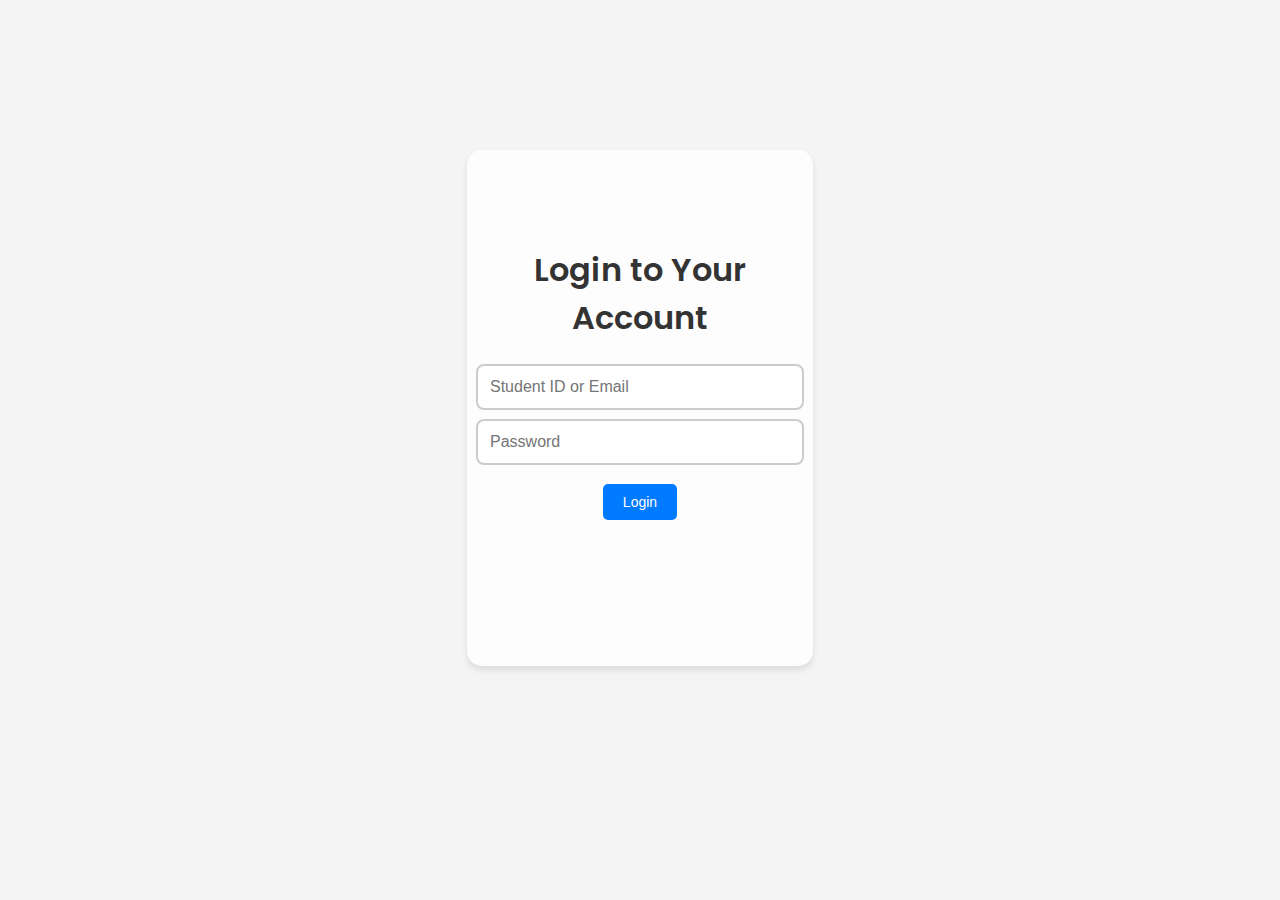
==== login.html @ 0c1db166 "commit" ====
<!DOCTYPE html>
<html lang="en">
<head>
  <meta charset="UTF-8">
  <meta name="viewport" content="width=device-width, initial-scale=1.0">
  <title>Login</title>
  <link rel="stylesheet" href="style.css">
</head>
<body>
  <div class="container">
    <h1>Login to Your Account</h1>
    <form id="loginForm">
        <div>
            <input type="text" id="studentID" placeholder="Student ID or Email" required>
        </div>
        <div>
            <input type="password" id="password" placeholder="Password" required>
        </div>
      <button type="submit">Login</button>
    </form>
    <p id="errorMessage" style="color: red;"></p>
  </div>
  <script src="script.js"></script>
</body>
</html>
---- style.css ----
@import url('https://fonts.googleapis.com/css2?family=Poppins:wght@300;400;500&family=Roboto:wght@300;400;500&display=swap');

/* Defining CSS variables for easy customization */
:root {
    --primary-color: #007BFF;
    --primary-color-hover: #0056b3;
    --background-color: #f4f4f4;
    --text-color: #333;
    --button-bg-color: #007BFF;
    --button-text-color: white;
    --button-hover-color: #0056b3;
    --candidate-bg-color: #fff;
    --candidate-border-color: #ddd;
  }
  
  /* General body and layout styles */
  body {
    font-family: "Poppins", serif;
    background-color: var(--background-color);
    color: var(--text-color);
    margin: 0;
    padding: 0;
  }
  
  .container {
    width: 27%;
    margin: auto;
    padding-top: 75px;
    padding-bottom: 130px;
    text-align: center;
    position: relative; /* Needed for profile button positioning */
    background-color:#ffffffc2;
    box-shadow: 0px 4px 6px rgba(0, 0, 0, 0.1);
    border-radius: 15px;
    margin-top: 150px;
  }

  .vote {
    width: 80%;
  margin: auto;
  padding: 20px;
  text-align: center;
  position: relative;
  }
  
  /* Profile button at the top right */
  .profile-btn {
    position: fixed;
    top: 10px;
    right: 20px;
    width: 90px;
    height: 40px;
    padding: 5px 10px;
    font-size: 18px;
    background-color: var(--primary-color);
    color: var(--button-text-color);
    border: none;
    cursor: pointer;
    border-radius: 5px;
    transition: background-color 0.3s ease;
  }
  
  .profile-btn:hover {
    background-color: var(--primary-color-hover);
  }
  
  /* Headings */
  h1, h2 {
    color: var(--text-color);
    font-weight: 550;
  }
  
  /* Category layout */
  #presidentCategory, #secretaryCategory, #treasurerCategory {
    margin: 20px 0;
  }
  
  #presidentCategory h2,
  #secretaryCategory h2,
  #treasurerCategory h2 {
    text-align: center;
  }
  
  /* Flexbox for horizontal layout with wrapping */
  #presidentCandidatesList,
  #secretaryCandidatesList,
  #treasurerCandidatesList {
    display: flex;
    justify-content: center;
    gap: 20px;
    flex-wrap: wrap;
    margin: 10px 0;
  }
  
  /* Candidate card styles */
  .candidate {
    background-color: var(--candidate-bg-color);
    border: 1px solid var(--candidate-border-color);
    padding: 20px;
    width: 200px;
    text-align: center;
    border-radius: 8px;
    transition: transform 0.3s ease, box-shadow 0.3s ease;
  }
  
  /* Candidate hover effects */
  .candidate:hover {
    transform: scale(1.05);
    box-shadow: 0px 4px 6px rgba(0, 0, 0, 0.1);
  }
  
  .candidate img {
    width: 100px;
    height: 100px;
    border-radius: 50%;
    object-fit: cover;
  }
  
  button {
    background-color: var(--button-bg-color);
    color: var(--button-text-color);
    border: none;
    cursor: pointer;
    padding: 10px 20px;
    margin-top: 10px;
    border-radius: 5px;
    font-size: 14px;
    transition: background-color 0.3s ease;
  }
  
  button:hover {
    background-color: var(--button-hover-color);
  }
  
  button:disabled {
    background-color: #ccc;
    cursor: not-allowed;
  }

  input {
    width: 300px;
      padding: 12px;
      border: 2px solid #ccc;
      border-radius: 8px;
      font-size: 16px;
      transition: border-color 0.3s ease, box-shadow 0.3s ease;
      margin-bottom: 9px;
  }
  
  /* Make sure the layout is responsive for smaller screens */
  @media (max-width: 768px) {
    .container {
      width: 70%;
      padding-top: 50px;
      padding-bottom: 100px;
    }

    .container button {
        width: 50%;
    }

    input {
        width: 270px;
    }
  
    /* Adjust candidate card sizes and layout for smaller devices */
    .candidate {
      width: 45%;
      margin-bottom: 20px;
    }
  
    button {
      width: 100%; /* Make buttons full-width on smaller screens */
    }
  
    /* Profile button adjustments */
    .profile-btn {
      font-size: 15px;
      padding: 5px;
      width: 75px;
    }
  }
  
  @media (max-width: 480px) {
    /* Further adjustments for very small screens */
    .candidate {
      width: 100%;
    }
  }
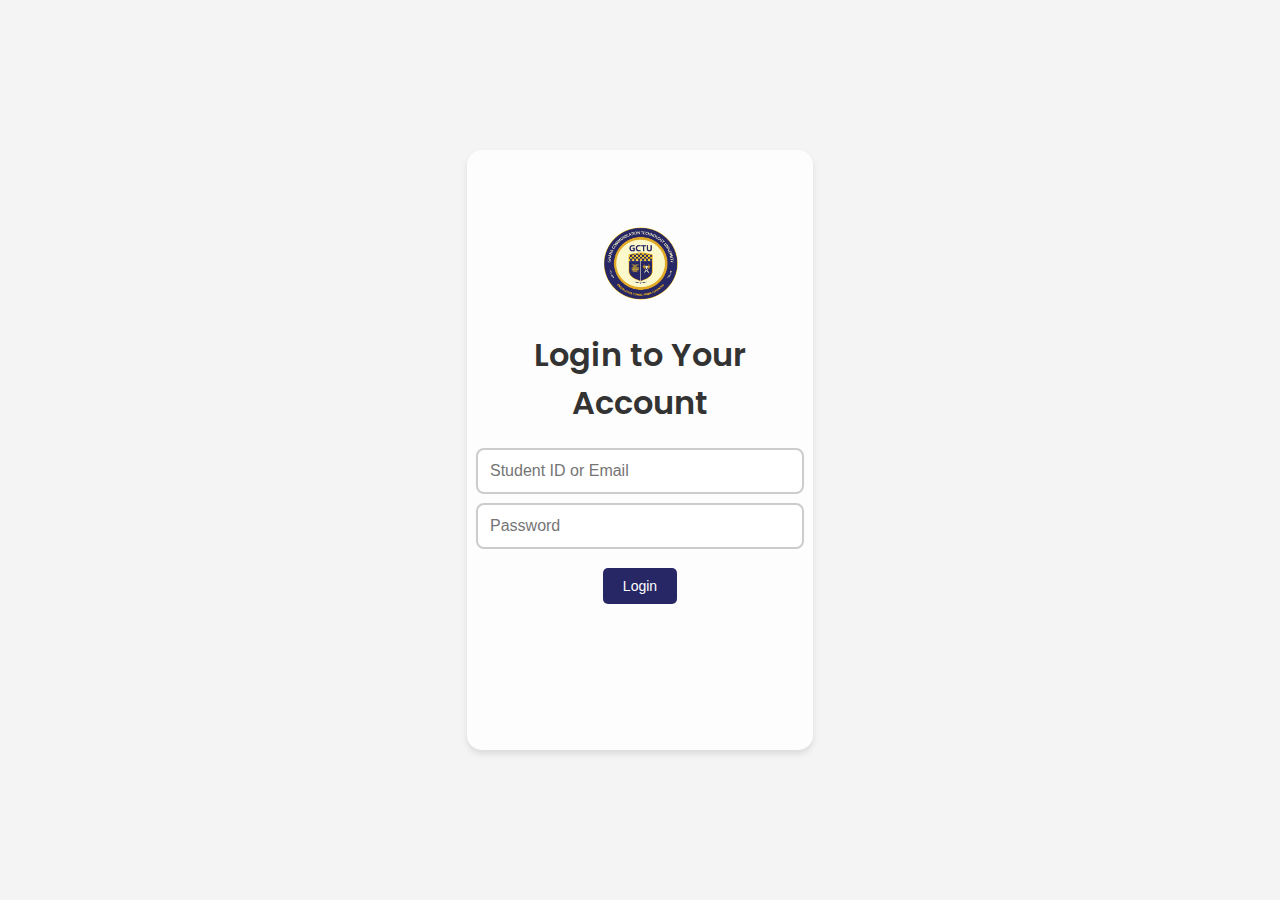
==== commit 8a138302: "commit" ====
--- a/login.html
+++ b/login.html
@@ -8,6 +8,7 @@
 </head>
 <body>
   <div class="container">
+    <img src="images/logo.png" alt="" width="80">
     <h1>Login to Your Account</h1>
     <form id="loginForm">
         <div>
--- a/style.css
+++ b/style.css
@@ -2,11 +2,11 @@
 
 /* Defining CSS variables for easy customization */
 :root {
-    --primary-color: #007BFF;
+    --primary-color: #282765;
     --primary-color-hover: #0056b3;
     --background-color: #f4f4f4;
     --text-color: #333;
-    --button-bg-color: #007BFF;
+    --button-bg-color: #282765;
     --button-text-color: white;
     --button-hover-color: #0056b3;
     --candidate-bg-color: #fff;
@@ -20,6 +20,18 @@
     color: var(--text-color);
     margin: 0;
     padding: 0;
+  }
+
+  header {
+    background-color: #fff;
+    padding: 10px 0;
+    width: 100%;
+    height: 65px;
+    position: -webkit-sticky; /* For Safari */
+    position: fixed;
+    top: 0;
+    z-index: 1000;
+    box-shadow: 0 4px 2px -2px rgba(0, 0, 0, 0.1);
   }
   
   .container {
@@ -38,6 +50,7 @@
   .vote {
     width: 80%;
   margin: auto;
+  margin-top: 70px;
   padding: 20px;
   text-align: center;
   position: relative;
@@ -67,7 +80,7 @@
   /* Headings */
   h1, h2 {
     color: var(--text-color);
-    font-weight: 550;
+    font-weight: 600;
   }
   
   /* Category layout */
@@ -186,5 +199,20 @@
     .candidate {
       width: 100%;
     }
+
+    .container {
+      width: 70%;
+      padding-top: 50px;
+      padding-bottom: 100px;
+      margin-bottom: 75px;
+    }
+
+    .container button {
+        width: 50%;
+    }
+
+    input {
+        width: 230px;
+    }
   }
   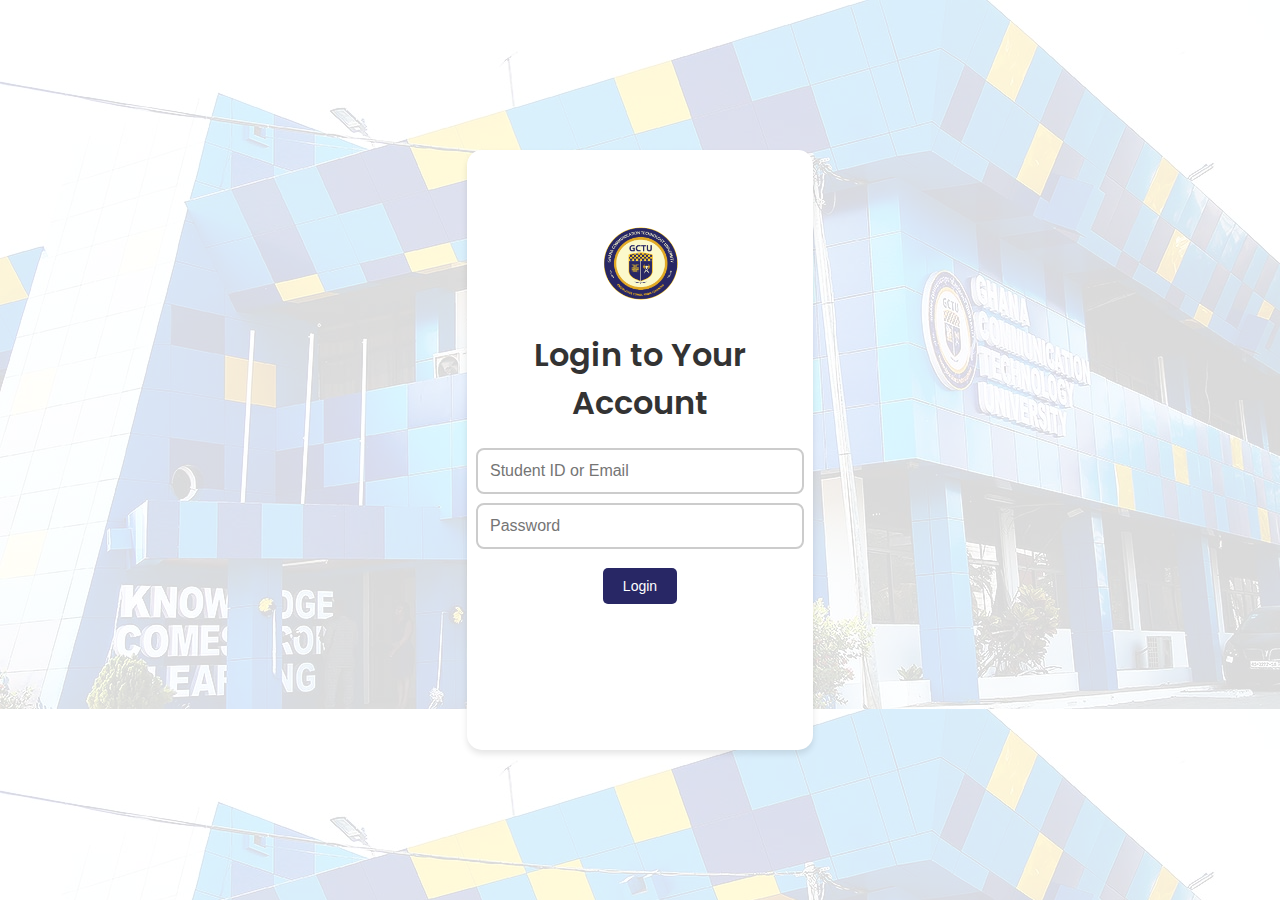
==== commit 1d44d8d1: "commit" ====
--- a/login.html
+++ b/login.html
@@ -6,8 +6,9 @@
   <title>Login</title>
   <link rel="stylesheet" href="style.css">
 </head>
-<body>
-  <div class="container">
+<body class="bground">
+  <!-- <img src="images/gctu.jpg" alt="" class="bground"> -->
+  <div class="containerr">
     <img src="images/logo.png" alt="" width="80">
     <h1>Login to Your Account</h1>
     <form id="loginForm">
--- a/style.css
+++ b/style.css
@@ -14,6 +14,21 @@
   }
   
   /* General body and layout styles */
+  .bground {
+    background-image: url(gctu.jpg);
+    /* position: relative; */
+    isolation: isolate;
+  }
+
+  .bground::after {
+    content: '';
+    position: absolute;
+    z-index: -1;
+    inset: 0;
+    background: white;
+    opacity: 0.85;
+  }
+
   body {
     font-family: "Poppins", serif;
     background-color: var(--background-color);
@@ -40,8 +55,21 @@
     padding-top: 75px;
     padding-bottom: 130px;
     text-align: center;
-    position: relative; /* Needed for profile button positioning */
-    background-color:#ffffffc2;
+    /* background-color:#ffffffc2; */
+    background-color: #fff;
+    box-shadow: 0px 4px 6px rgba(0, 0, 0, 0.1);
+    border-radius: 15px;
+    margin-top: 150px;
+  }
+  
+  .containerr {
+    width: 27%;
+    margin: auto;
+    padding-top: 75px;
+    padding-bottom: 130px;
+    text-align: center;
+   /*  background-color:#ffffffc2; */
+   background-color: #fff;
     box-shadow: 0px 4px 6px rgba(0, 0, 0, 0.1);
     border-radius: 15px;
     margin-top: 150px;
@@ -166,6 +194,9 @@
       width: 70%;
       padding-top: 50px;
       padding-bottom: 100px;
+      position: fixed;
+      left: 120px;
+      bottom: 90px;
     }
 
     .container button {
@@ -201,15 +232,35 @@
     }
 
     .container {
-      width: 70%;
+      width: 80%;
       padding-top: 50px;
-      padding-bottom: 100px;
-      margin-bottom: 75px;
+      padding-bottom: 65px;
+      /* margin-bottom: 75px;  */
+      margin-top: 90px;
+      position: fixed;
+      left: 43px;
+      top: 0;
+      bottom: 80px;
+    }
+
+    .containerr {
+      width: 80%;
+      padding-top: 50px;
+      /* padding-bottom: 55px; */
+      /* margin-bottom: 75px;  */
+      margin-top: 90px;
+      position: fixed;
+      left: 43px;
+      top: 0;
+      bottom: 70px;
     }
 
     .container button {
         width: 50%;
     }
+    .containerr button {
+        width: 50%;
+    }
 
     input {
         width: 230px;
